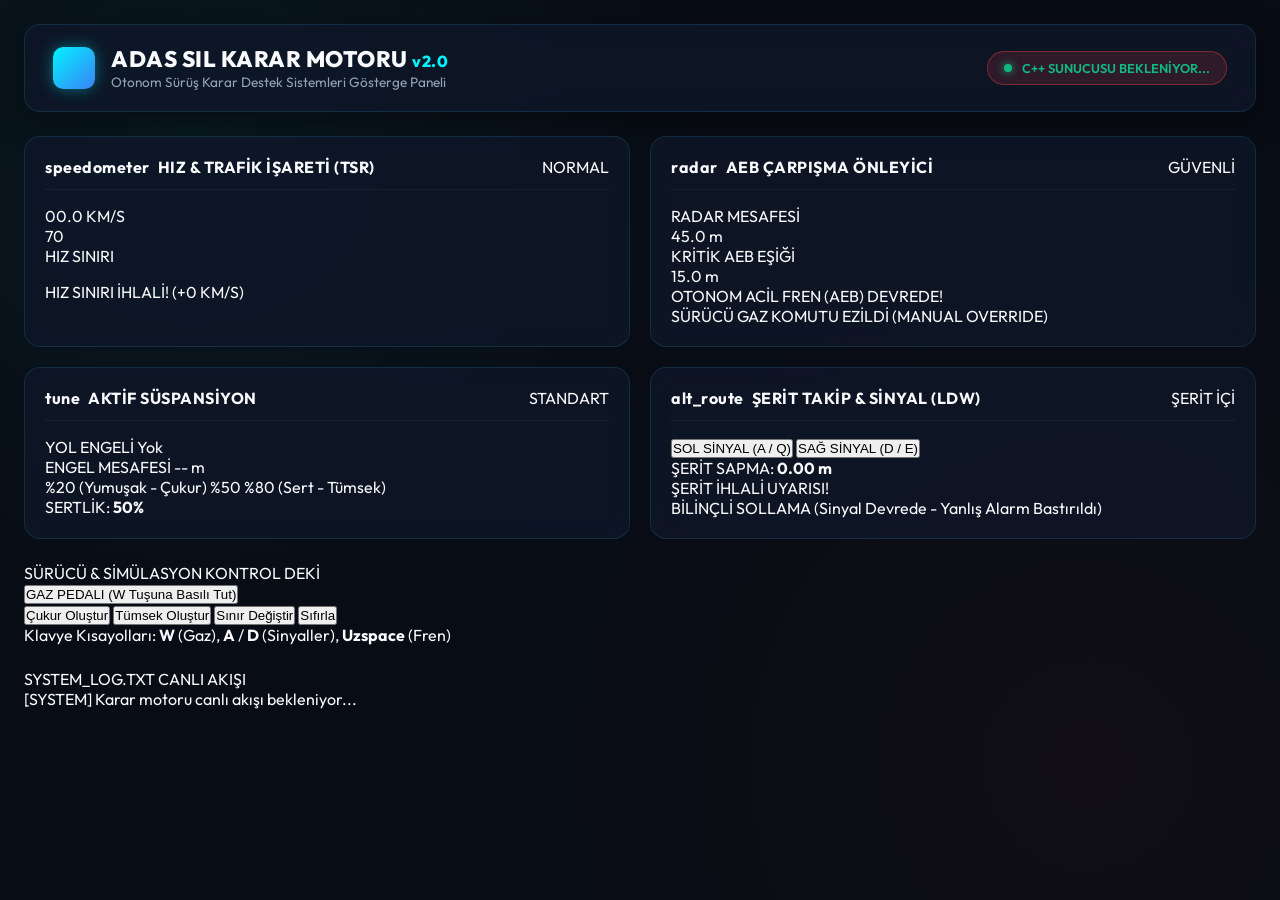
==== web/index.html @ 86334ebc "Initial commit: ADAS SIL Karar Motoru mimarisi, moduler dosya yapisi ve gorev matrisi" ====
<!DOCTYPE html>
<html lang="tr">
<head>
    <meta charset="UTF-8">
    <meta name="viewport" content="width=device-width, initial-scale=1.0">
    <title>Otonom Araç SIL Karar Motoru - Dashboard</title>
    <!-- Google Fonts -->
    <link rel="preconnect" href="https://fonts.googleapis.com">
    <link rel="preconnect" href="https://fonts.gstatic.com" crossorigin>
    <link href="https://fonts.googleapis.com/css2?family=Fira+Code:wght@400;600&family=Outfit:wght@300;400;600;700;900&display=swap" rel="stylesheet">
    <link rel="stylesheet" href="style.css">
</head>
<body>
    <div class="app-container">
        <!-- Top Navigation Header -->
        <header class="app-header">
            <div class="brand">
                <div class="logo-icon"></div>
                <div>
                    <h1>ADAS SIL KARAR MOTORU <span>v2.0</span></h1>
                    <p class="subtitle">Otonom Sürüş Karar Destek Sistemleri Gösterge Paneli</p>
                </div>
            </div>
            <div class="connection-status" id="connectionBadge">
                <span class="pulse-dot"></span>
                <span id="connectionText">BAĞLANTI BEKLENİYOR</span>
            </div>
        </header>

        <!-- Main Dashboard Grid -->
        <main class="dashboard-grid">
            
            <!-- CARD 1: Speed & Speed Limit (TSR) -->
            <section class="card tsr-card">
                <div class="card-header">
                    <h2><span class="icon"> speedometer</span> HIZ & TRAFİK İŞARETİ (TSR)</h2>
                    <span class="badge" id="speedBadge">NORMAL</span>
                </div>
                <div class="card-body speed-body">
                    <div class="gauge-container">
                        <div class="speed-digital">
                            <span id="speedVal">00.0</span>
                            <span class="unit">KM/S</span>
                        </div>
                        <div class="speed-bar-outer">
                            <div class="speed-bar-inner" id="speedBar" style="width: 0%;"></div>
                        </div>
                    </div>

                    <div class="tsr-sign-container">
                        <div class="tsr-sign" id="tsrSign">
                            <span id="tsrVal">70</span>
                        </div>
                        <span class="tsr-label">HIZ SINIRI</span>
                    </div>
                </div>
                <div class="warning-banner hidden" id="speedWarningBanner">
                    HIZ SINIRI İHLALİ! (+<span id="overshootVal">0</span> KM/S)
                </div>
            </section>

            <!-- CARD 2: AEB Radar & Driver Override -->
            <section class="card aeb-card">
                <div class="card-header">
                    <h2><span class="icon"> radar</span> AEB ÇARPIŞMA ÖNLEYİCİ</h2>
                    <span class="badge" id="aebStatusBadge">GÜVENLİ</span>
                </div>
                <div class="card-body">
                    <div class="metric-row">
                        <div class="metric-box">
                            <span class="label">RADAR MESAFESİ</span>
                            <div class="val-group">
                                <span class="val" id="radarVal">45.0</span>
                                <span class="unit">m</span>
                            </div>
                        </div>
                        <div class="metric-box">
                            <span class="label">KRİTİK AEB EŞİĞİ</span>
                            <div class="val-group">
                                <span class="val">15.0</span>
                                <span class="unit">m</span>
                            </div>
                        </div>
                    </div>

                    <div class="radar-visual">
                        <div class="radar-car player-car" id="playerCar"></div>
                        <div class="radar-track">
                            <div class="radar-line" id="radarLine" style="width: 50%;"></div>
                        </div>
                        <div class="radar-car lead-car" id="leadCar"></div>
                    </div>

                    <div class="aeb-alert-banner hidden" id="aebAlert">
                         OTONOM ACİL FREN (AEB) DEVREDE!
                    </div>
                    <div class="override-alert-banner hidden" id="overrideAlert">
                         SÜRÜCÜ GAZ KOMUTU EZİLDİ (MANUAL OVERRIDE)
                    </div>
                </div>
            </section>

            <!-- CARD 3: Active Suspension System -->
            <section class="card suspension-card">
                <div class="card-header">
                    <h2><span class="icon">tune</span> AKTİF SÜSPANSİYON</h2>
                    <span class="badge" id="suspBadge">STANDART</span>
                </div>
                <div class="card-body">
                    <div class="suspension-metrics">
                        <div class="susp-box">
                            <span class="label">YOL ENGELİ</span>
                            <span class="susp-val" id="obstacleTypeVal">Yok</span>
                        </div>
                        <div class="susp-box">
                            <span class="label">ENGEL MESAFESİ</span>
                            <span class="susp-val" id="obstacleDistVal">-- m</span>
                        </div>
                    </div>

                    <div class="stiffness-meter-container">
                        <div class="stiffness-label-row">
                            <span>%20 (Yumuşak - Çukur)</span>
                            <span>%50</span>
                            <span>%80 (Sert - Tümsek)</span>
                        </div>
                        <div class="stiffness-bar-outer">
                            <div class="stiffness-bar-inner" id="suspStiffnessBar" style="width: 50%;"></div>
                        </div>
                        <div class="stiffness-readout">
                            SERTLİK: <strong id="suspStiffnessPct">50%</strong>
                        </div>
                    </div>
                </div>
            </section>

            <!-- CARD 4: Lane Departure Warning & Signal (LDW) -->
            <section class="card ldw-card">
                <div class="card-header">
                    <h2><span class="icon">alt_route</span> ŞERİT TAKİP & SİNYAL (LDW)</h2>
                    <span class="badge" id="ldwBadge">ŞERİT İÇİ</span>
                </div>
                <div class="card-body">
                    <div class="signals-bar">
                        <button class="signal-btn" id="btnLeftSignal">
                             SOL SİNYAL (A / Q)
                        </button>
                        <button class="signal-btn" id="btnRightSignal">
                            SAĞ SİNYAL (D / E) 
                        </button>
                    </div>

                    <div class="lane-visualizer">
                        <div class="lane-line left-line"></div>
                        <div class="lane-car" id="laneCar" style="transform: translateX(0px);"></div>
                        <div class="lane-line right-line"></div>
                    </div>

                    <div class="lane-readout">
                        <span>ŞERİT SAPMA: <strong id="laneOffsetVal">0.00 m</strong></span>
                    </div>

                    <div class="ldw-banner warning hidden" id="ldwWarningBanner">
                         ŞERİT İHLALİ UYARISI!
                    </div>
                    <div class="ldw-banner suppressed hidden" id="ldwSuppressedBanner">
                         BİLİNÇLİ SOLLAMA (Sinyal Devrede - Yanlış Alarm Bastırıldı)
                    </div>
                </div>
            </section>

        </main>

        <!-- Interactive Control Panel & Simulation Deck -->
        <section class="control-deck">
            <div class="deck-title">SÜRÜCÜ & SİMÜLASYON KONTROL DEKİ</div>
            <div class="control-buttons">
                <button class="ctrl-btn gas-btn" id="btnGas">
                    <span class="btn-icon"></span>
                    <span class="btn-text">GAZ PEDALI (W Tuşuna Basılı Tut)</span>
                </button>

                <div class="btn-group">
                    <button class="ctrl-btn action-btn" id="btnSpawnPothole"> Çukur Oluştur</button>
                    <button class="ctrl-btn action-btn" id="btnSpawnBump"> Tümsek Oluştur</button>
                    <button class="ctrl-btn action-btn" id="btnToggleSpeedLimit"> Sınır Değiştir</button>
                    <button class="ctrl-btn reset-btn" id="btnReset"> Sıfırla</button>
                </div>
            </div>
            <div class="keyboard-hints">
                <span> Klavye Kısayolları: <strong>W</strong> (Gaz), <strong>A</strong> / <strong>D</strong> (Sinyaller), <strong>Uzspace</strong> (Fren)</span>
            </div>
        </section>

        <!-- Terminal Log Viewer -->
        <section class="terminal-card">
            <div class="terminal-header">
                <span>SYSTEM_LOG.TXT CANLI AKIŞI</span>
                <span class="terminal-dot"></span>
            </div>
            <div class="terminal-body" id="logTerminal">
                <div class="log-line system">[SYSTEM] Karar motoru canlı akışı bekleniyor...</div>
            </div>
        </section>

    </div>

    <script src="app.js"></script>
</body>
</html>
---- web/style.css ----
:root {
    --bg-dark: #080c14;
    --card-bg: rgba(15, 23, 42, 0.75);
    --card-border: rgba(56, 189, 248, 0.15);
    --text-main: #f8fafc;
    --text-muted: #94a3b8;
    
    --accent-cyan: #00f3ff;
    --accent-blue: #3b82f6;
    --accent-green: #10b981;
    --accent-warning: #f59e0b;
    --accent-danger: #ef4444;

    --font-main: 'Outfit', -apple-system, sans-serif;
    --font-mono: 'Fira Code', monospace;
}

* {
    box-sizing: border-box;
    margin: 0;
    padding: 0;
}

body {
    background-color: var(--bg-dark);
    background-image: 
        radial-gradient(circle at 15% 15%, rgba(0, 243, 255, 0.05) 0%, transparent 40%),
        radial-gradient(circle at 85% 85%, rgba(239, 68, 68, 0.04) 0%, transparent 40%);
    color: var(--text-main);
    font-family: var(--font-main);
    min-height: 100vh;
    padding: 1.5rem;
    display: flex;
    justify-content: center;
}

.app-container {
    width: 100%;
    max-width: 1300px;
    display: flex;
    flex-direction: column;
    gap: 1.5rem;
}

/* Header */
.app-header {
    display: flex;
    justify-content: space-between;
    align-items: center;
    background: var(--card-bg);
    border: 1px solid var(--card-border);
    border-radius: 16px;
    padding: 1.25rem 1.75rem;
    backdrop-filter: blur(12px);
    box-shadow: 0 8px 32px rgba(0, 0, 0, 0.4);
}

.brand {
    display: flex;
    align-items: center;
    gap: 1rem;
}

.logo-icon {
    width: 42px;
    height: 42px;
    border-radius: 10px;
    background: linear-gradient(135deg, var(--accent-cyan), var(--accent-blue));
    box-shadow: 0 0 15px rgba(0, 243, 255, 0.4);
}

.brand h1 {
    font-size: 1.4rem;
    font-weight: 800;
    letter-spacing: 0.5px;
}

.brand h1 span {
    color: var(--accent-cyan);
    font-size: 1rem;
}

.subtitle {
    font-size: 0.85rem;
    color: var(--text-muted);
}

.connection-status {
    display: flex;
    align-items: center;
    gap: 0.6rem;
    background: rgba(16, 185, 129, 0.1);
    border: 1px solid rgba(16, 185, 129, 0.3);
    padding: 0.5rem 1rem;
    border-radius: 30px;
    font-size: 0.8rem;
    font-weight: 600;
    color: var(--accent-green);
}

.pulse-dot {
    width: 8px;
    height: 8px;
    background-color: var(--accent-green);
    border-radius: 50%;
    box-shadow: 0 0 8px var(--accent-green);
    animation: pulse 1.5s infinite;
}

@keyframes pulse {
    0% { transform: scale(0.95); opacity: 0.7; }
    50% { transform: scale(1.3); opacity: 1; }
    100% { transform: scale(0.95); opacity: 0.7; }
}

/* Main Grid */
.dashboard-grid {
    display: grid;
    grid-template-columns: repeat(2, 1fr);
    gap: 1.25rem;
}

@media (max-width: 900px) {
    .dashboard-grid {
        grid-template-columns: 1fr;
    }
}

/* Cards */
.card {
    background: var(--card-bg);
    border: 1px solid var(--card-border);
    border-radius: 16px;
    padding: 1.25rem;
    display: flex;
    flex-direction: column;
    gap: 1rem;
    backdrop-filter: blur(10px);
    transition: transform 0.2s ease, border-color 0.2s ease;
}

.card:hover {
    border-color: rgba(0, 243, 255, 0.3);
}

.card-header {
    display: flex;
    justify-content: space-between;
    align-items: center;
    border-bottom: 1px solid rgba(255, 255, 255, 0.05);
    padding-bottom: 0.75rem;
}

.card-header h2 {
    font-size: 1rem;
    font-weight: 700;
    letter-spacing: 0.5px;
    display: flex;
    align-items: center;
    gap: 0.5rem;

.badge {
    padding: 0.25rem 0.65rem;
    border-radius: 6px;
    font-size: 0.75rem;
    font-weight: 700;
    background: rgba(255, 255, 255, 0.1);
    color: var(--text-main);
}

/* TSR Card */
.speed-body {
    display: flex;
    align-items: center;
    justify-content: space-between;
    gap: 1rem;
}

.gauge-container {
    flex: 1;
    display: flex;
    flex-direction: column;
    gap: 0.5rem;
}

.speed-digital {
    font-size: 3rem;
    font-weight: 900;
    color: var(--accent-cyan);
    font-family: var(--font-mono);
    line-height: 1;
}

.speed-digital .unit {
    font-size: 1rem;
    color: var(--text-muted);
}

.speed-bar-outer {
    height: 10px;
    background: rgba(255, 255, 255, 0.1);
    border-radius: 5px;
    overflow: hidden;
}

.speed-bar-inner {
    height: 100%;
    background: linear-gradient(90deg, var(--accent-cyan), var(--accent-warning));
    transition: width 0.1s linear;
}

.tsr-sign-container {
    display: flex;
    flex-direction: column;
    align-items: center;
    gap: 0.3rem;
}

.tsr-sign {
    width: 65px;
    height: 65px;
    border-radius: 50%;
    border: 6px solid var(--accent-danger);
    background: #ffffff;
    color: #000000;
    display: flex;
    align-items: center;
    justify-content: center;
    font-size: 1.6rem;
    font-weight: 900;
    box-shadow: 0 0 15px rgba(239, 68, 68, 0.4);
}

.tsr-label {
    font-size: 0.7rem;
    font-weight: 700;
    color: var(--text-muted);
}

.warning-banner {
    background: rgba(239, 68, 68, 0.2);
    border: 1px solid var(--accent-danger);
    color: var(--accent-danger);
    padding: 0.6rem;
    border-radius: 8px;
    text-align: center;
    font-weight: 700;
    font-size: 0.85rem;
    animation: flash 1s infinite alternate;
}

/* AEB Card */
.metric-row {
    display: flex;
    gap: 1rem;
}

.metric-box {
    flex: 1;
    background: rgba(0, 0, 0, 0.3);
    padding: 0.75rem;
    border-radius: 10px;
}

.metric-box .label {
    font-size: 0.7rem;
    color: var(--text-muted);
    font-weight: 600;
}

.val-group {
    display: flex;
    align-items: baseline;
    gap: 0.25rem;
    margin-top: 0.2rem;
}

.val-group .val {
    font-size: 1.5rem;
    font-weight: 800;
    font-family: var(--font-mono);
}

.radar-visual {
    height: 40px;
    background: rgba(0, 0, 0, 0.4);
    border-radius: 8px;
    display: flex;
    align-items: center;
    padding: 0 1rem;
    position: relative;
}

.radar-car {
    width: 24px;
    height: 14px;
    border-radius: 3px;
    position: absolute;
}

.player-car {
    left: 1rem;
    background: var(--accent-cyan);
    box-shadow: 0 0 10px var(--accent-cyan);
}

.lead-car {
    right: 1rem;
    background: var(--accent-danger);
    box-shadow: 0 0 10px var(--accent-danger);
}

.radar-track {
    flex: 1;
    margin: 0 2.5rem;
    height: 4px;
    background: rgba(255, 255, 255, 0.1);
    border-radius: 2px;
}

.radar-line {
    height: 100%;
    background: var(--accent-cyan);
    transition: width 0.1s linear;
}

.aeb-alert-banner {
    background: rgba(239, 68, 68, 0.25);
    border: 1px solid var(--accent-danger);
    color: #ff4d4d;
    padding: 0.65rem;
    border-radius: 8px;
    text-align: center;
    font-weight: 800;
    font-size: 0.9rem;
    animation: flash 0.8s infinite alternate;
}

.override-alert-banner {
    background: rgba(245, 158, 11, 0.25);
    border: 1px solid var(--accent-warning);
    color: #ffbe3b;
    padding: 0.65rem;
    border-radius: 8px;
    text-align: center;
    font-weight: 800;
    font-size: 0.85rem;
    margin-top: 0.5rem;
}

/* Suspension Card */
.suspension-metrics {
    display: flex;
    gap: 1rem;
}

.susp-box {
    flex: 1;
    background: rgba(0, 0, 0, 0.3);
    padding: 0.75rem;
    border-radius: 10px;
    display: flex;
    flex-direction: column;
}

.susp-box .label {
    font-size: 0.7rem;
    color: var(--text-muted);
    font-weight: 600;
}

.susp-val {
    font-size: 1.1rem;
    font-weight: 700;
    color: var(--accent-cyan);
    margin-top: 0.2rem;
}

.stiffness-meter-container {
    display: flex;
    flex-direction: column;
    gap: 0.4rem;
    margin-top: 0.5rem;
}

.stiffness-label-row {
    display: flex;
    justify-content: space-between;
    font-size: 0.7rem;
    color: var(--text-muted);
}

.stiffness-bar-outer {
    height: 12px;
    background: rgba(0, 0, 0, 0.4);
    border-radius: 6px;
    overflow: hidden;
    padding: 2px;
}

.stiffness-bar-inner {
    height: 100%;
    background: linear-gradient(90deg, var(--accent-blue), var(--accent-cyan), var(--accent-warning));
    border-radius: 4px;
    transition: width 0.3s ease;
}

.stiffness-readout {
    font-size: 0.8rem;
    color: var(--text-muted);
    text-align: right;
}

/* LDW Card */
.signals-bar {
    display: flex;
    gap: 0.75rem;
}

.signal-btn {
    flex: 1;
    padding: 0.6rem;
    border-radius: 8px;
    border: 1px solid rgba(255, 255, 255, 0.1);
    background: rgba(0, 0, 0, 0.3);
    color: var(--text-muted);
    font-weight: 700;
    font-size: 0.8rem;
    cursor: pointer;
    transition: all 0.2s ease;
}

.signal-btn.active {
    background: rgba(0, 243, 255, 0.2);
    border-color: var(--accent-cyan);
    color: var(--accent-cyan);
    box-shadow: 0 0 12px rgba(0, 243, 255, 0.3);
    animation: blink 0.8s infinite alternate;
}

@keyframes blink {
    from { opacity: 0.5; }
    to { opacity: 1; }
}

.lane-visualizer {
    height: 50px;
    background: rgba(0, 0, 0, 0.4);
    border-radius: 8px;
    position: relative;
    display: flex;
    align-items: center;
    justify-content: center;
    overflow: hidden;
}

.lane-line {
    position: absolute;
    width: 3px;
    height: 100%;
    background: repeating-linear-gradient(to bottom, #ffffff 0, #ffffff 10px, transparent 10px, transparent 20px);
    opacity: 0.4;
}

.left-line { left: 20%; }
.right-line { right: 20%; }

.lane-car {
    width: 22px;
    height: 34px;
    background: var(--accent-cyan);
    border-radius: 4px;
    box-shadow: 0 0 10px var(--accent-cyan);
    transition: transform 0.1s linear;
}

.ldw-banner {
    padding: 0.6rem;
    border-radius: 8px;
    text-align: center;
    font-weight: 700;
    font-size: 0.85rem;
}

.ldw-banner.warning {
    background: rgba(239, 68, 68, 0.2);
    border: 1px solid var(--accent-danger);
    color: var(--accent-danger);
    animation: flash 0.8s infinite alternate;
}

.ldw-banner.suppressed {
    background: rgba(16, 185, 129, 0.2);
    border: 1px solid var(--accent-green);
    color: var(--accent-green);
}

/* Control Deck */
.control-deck {
    background: var(--card-bg);
    border: 1px solid var(--card-border);
    border-radius: 16px;
    padding: 1.25rem;
    display: flex;
    flex-direction: column;
    gap: 1rem;
}

.deck-title {
    font-size: 0.85rem;
    font-weight: 800;
    color: var(--text-muted);
    letter-spacing: 1px;
}

.control-buttons {
    display: flex;
    gap: 1rem;
    flex-wrap: wrap;
}

.ctrl-btn {
    padding: 0.8rem 1.25rem;
    border-radius: 10px;
    border: 1px solid rgba(255, 255, 255, 0.1);
    font-weight: 700;
    font-size: 0.9rem;
    cursor: pointer;
    transition: all 0.2s ease;
}

.gas-btn {
    flex: 2;
    min-width: 220px;
    background: linear-gradient(135deg, #059669, #10b981);
    color: #ffffff;
    border: none;
    box-shadow: 0 4px 15px rgba(16, 185, 129, 0.3);
}

.gas-btn:active, .gas-btn.pressed {
    transform: scale(0.98);
    background: linear-gradient(135deg, #047857, #059669);
    box-shadow: 0 0 20px rgba(16, 185, 129, 0.6);
}

.btn-group {
    flex: 3;
    display: flex;
    gap: 0.5rem;
    flex-wrap: wrap;
}

.action-btn {
    flex: 1;
    background: rgba(30, 41, 59, 0.8);
    color: var(--text-main);
}

.action-btn:hover {
    background: rgba(51, 65, 85, 1);
    border-color: var(--accent-cyan);
}

.reset-btn {
    background: rgba(239, 68, 68, 0.15);
    border-color: rgba(239, 68, 68, 0.4);
    color: var(--accent-danger);
}

.reset-btn:hover {
    background: rgba(239, 68, 68, 0.3);
}

.keyboard-hints {
    font-size: 0.8rem;
    color: var(--text-muted);
}

/* Terminal Log */
.terminal-card {
    background: #030712;
    border: 1px solid rgba(255, 255, 255, 0.1);
    border-radius: 12px;
    overflow: hidden;
    font-family: var(--font-mono);
}

.terminal-header {
    background: rgba(255, 255, 255, 0.05);
    padding: 0.5rem 1rem;
    font-size: 0.75rem;
    color: var(--text-muted);
    display: flex;
    justify-content: space-between;
    align-items: center;
}

.terminal-dot {
    width: 8px;
    height: 8px;
    background: var(--accent-cyan);
    border-radius: 50%;
}

.terminal-body {
    height: 130px;
    overflow-y: auto;
    padding: 0.75rem 1rem;
    font-size: 0.78rem;
    display: flex;
    flex-direction: column;
    gap: 0.25rem;
}

.log-line {
    color: #cbd5e1;
}

.log-line.critical { color: #f87171; font-weight: 700; }
.log-line.warning { color: #fbbf24; }
.log-line.info { color: #38bdf8; }

.hidden { display: none !important; }

@keyframes flash {
    from { opacity: 0.4; }
    to { opacity: 1; }
}
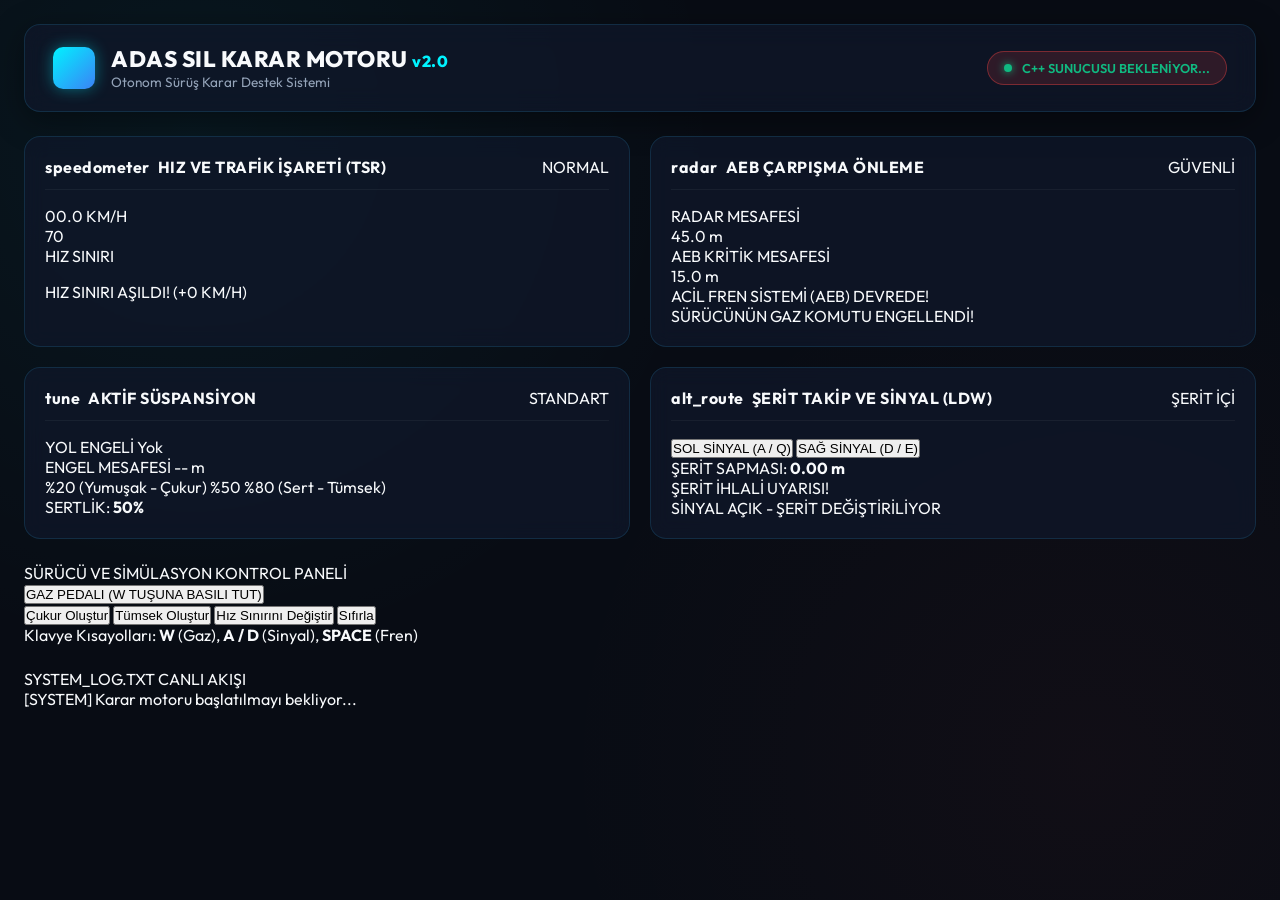
==== commit f7bb261c: "Update index.html" ====
--- a/web/index.html
+++ b/web/index.html
@@ -1,47 +1,55 @@
+
 <!DOCTYPE html>
 <html lang="tr">
 <head>
     <meta charset="UTF-8">
     <meta name="viewport" content="width=device-width, initial-scale=1.0">
-    <title>Otonom Araç SIL Karar Motoru - Dashboard</title>
-    <!-- Google Fonts -->
+
+    <title>ADAS SIL Karar Motoru</title>
+
     <link rel="preconnect" href="https://fonts.googleapis.com">
     <link rel="preconnect" href="https://fonts.gstatic.com" crossorigin>
     <link href="https://fonts.googleapis.com/css2?family=Fira+Code:wght@400;600&family=Outfit:wght@300;400;600;700;900&display=swap" rel="stylesheet">
+
     <link rel="stylesheet" href="style.css">
 </head>
 <body>
+
     <div class="app-container">
-        <!-- Top Navigation Header -->
+
+        <!-- Üst kısım -->
         <header class="app-header">
             <div class="brand">
                 <div class="logo-icon"></div>
                 <div>
                     <h1>ADAS SIL KARAR MOTORU <span>v2.0</span></h1>
-                    <p class="subtitle">Otonom Sürüş Karar Destek Sistemleri Gösterge Paneli</p>
-                </div>
-            </div>
+                    <p class="subtitle">Otonom Sürüş Karar Destek Sistemi</p>
+                </div>
+            </div>
+
             <div class="connection-status" id="connectionBadge">
                 <span class="pulse-dot"></span>
                 <span id="connectionText">BAĞLANTI BEKLENİYOR</span>
             </div>
         </header>
 
-        <!-- Main Dashboard Grid -->
+        <!-- Gösterge panelleri -->
         <main class="dashboard-grid">
-            
-            <!-- CARD 1: Speed & Speed Limit (TSR) -->
+
+            <!-- Hız ve trafik işareti -->
             <section class="card tsr-card">
                 <div class="card-header">
-                    <h2><span class="icon"> speedometer</span> HIZ & TRAFİK İŞARETİ (TSR)</h2>
+                    <h2><span class="icon">speedometer</span> HIZ VE TRAFİK İŞARETİ (TSR)</h2>
                     <span class="badge" id="speedBadge">NORMAL</span>
                 </div>
+
                 <div class="card-body speed-body">
                     <div class="gauge-container">
                         <div class="speed-digital">
                             <span id="speedVal">00.0</span>
-                            <span class="unit">KM/S</span>
-                        </div>
+                            <span class="unit">KM/H</span>
+                        </div>
+
                         <div class="speed-bar-outer">
                             <div class="speed-bar-inner" id="speedBar" style="width: 0%;"></div>
                         </div>
@@ -54,17 +62,19 @@
                         <span class="tsr-label">HIZ SINIRI</span>
                     </div>
                 </div>
+
                 <div class="warning-banner hidden" id="speedWarningBanner">
-                    HIZ SINIRI İHLALİ! (+<span id="overshootVal">0</span> KM/S)
-                </div>
-            </section>
-
-            <!-- CARD 2: AEB Radar & Driver Override -->
+                    HIZ SINIRI AŞILDI! (+<span id="overshootVal">0</span> KM/H)
+                </div>
+            </section>
+
+            <!-- Çarpışma önleme sistemi -->
             <section class="card aeb-card">
                 <div class="card-header">
-                    <h2><span class="icon"> radar</span> AEB ÇARPIŞMA ÖNLEYİCİ</h2>
+                    <h2><span class="icon">radar</span> AEB ÇARPIŞMA ÖNLEME</h2>
                     <span class="badge" id="aebStatusBadge">GÜVENLİ</span>
                 </div>
+
                 <div class="card-body">
                     <div class="metric-row">
                         <div class="metric-box">
@@ -74,8 +84,9 @@
                                 <span class="unit">m</span>
                             </div>
                         </div>
+
                         <div class="metric-box">
-                            <span class="label">KRİTİK AEB EŞİĞİ</span>
+                            <span class="label">AEB KRİTİK MESAFESİ</span>
                             <div class="val-group">
                                 <span class="val">15.0</span>
                                 <span class="unit">m</span>
@@ -92,26 +103,29 @@
                     </div>
 
                     <div class="aeb-alert-banner hidden" id="aebAlert">
-                         OTONOM ACİL FREN (AEB) DEVREDE!
-                    </div>
+                        ACİL FREN SİSTEMİ (AEB) DEVREDE!
+                    </div>
+
                     <div class="override-alert-banner hidden" id="overrideAlert">
-                         SÜRÜCÜ GAZ KOMUTU EZİLDİ (MANUAL OVERRIDE)
-                    </div>
-                </div>
-            </section>
-
-            <!-- CARD 3: Active Suspension System -->
+                        SÜRÜCÜNÜN GAZ KOMUTU ENGELLENDİ!
+                    </div>
+                </div>
+            </section>
+
+            <!-- Süspansiyon sistemi -->
             <section class="card suspension-card">
                 <div class="card-header">
                     <h2><span class="icon">tune</span> AKTİF SÜSPANSİYON</h2>
                     <span class="badge" id="suspBadge">STANDART</span>
                 </div>
+
                 <div class="card-body">
                     <div class="suspension-metrics">
                         <div class="susp-box">
                             <span class="label">YOL ENGELİ</span>
                             <span class="susp-val" id="obstacleTypeVal">Yok</span>
                         </div>
+
                         <div class="susp-box">
                             <span class="label">ENGEL MESAFESİ</span>
                             <span class="susp-val" id="obstacleDistVal">-- m</span>
@@ -124,9 +138,11 @@
                             <span>%50</span>
                             <span>%80 (Sert - Tümsek)</span>
                         </div>
+
                         <div class="stiffness-bar-outer">
                             <div class="stiffness-bar-inner" id="suspStiffnessBar" style="width: 50%;"></div>
                         </div>
+
                         <div class="stiffness-readout">
                             SERTLİK: <strong id="suspStiffnessPct">50%</strong>
                         </div>
@@ -134,19 +150,21 @@
                 </div>
             </section>
 
-            <!-- CARD 4: Lane Departure Warning & Signal (LDW) -->
+            <!-- Şerit takip sistemi -->
             <section class="card ldw-card">
                 <div class="card-header">
-                    <h2><span class="icon">alt_route</span> ŞERİT TAKİP & SİNYAL (LDW)</h2>
+                    <h2><span class="icon">alt_route</span> ŞERİT TAKİP VE SİNYAL (LDW)</h2>
                     <span class="badge" id="ldwBadge">ŞERİT İÇİ</span>
                 </div>
+
                 <div class="card-body">
                     <div class="signals-bar">
                         <button class="signal-btn" id="btnLeftSignal">
-                             SOL SİNYAL (A / Q)
+                            SOL SİNYAL (A / Q)
                         </button>
+
                         <button class="signal-btn" id="btnRightSignal">
-                            SAĞ SİNYAL (D / E) 
+                            SAĞ SİNYAL (D / E)
                         </button>
                     </div>
 
@@ -157,54 +175,75 @@
                     </div>
 
                     <div class="lane-readout">
-                        <span>ŞERİT SAPMA: <strong id="laneOffsetVal">0.00 m</strong></span>
+                        ŞERİT SAPMASI: <strong id="laneOffsetVal">0.00 m</strong>
                     </div>
 
                     <div class="ldw-banner warning hidden" id="ldwWarningBanner">
-                         ŞERİT İHLALİ UYARISI!
-                    </div>
+                        ŞERİT İHLALİ UYARISI!
+                    </div>
+
                     <div class="ldw-banner suppressed hidden" id="ldwSuppressedBanner">
-                         BİLİNÇLİ SOLLAMA (Sinyal Devrede - Yanlış Alarm Bastırıldı)
+                        SİNYAL AÇIK - ŞERİT DEĞİŞTİRİLİYOR
                     </div>
                 </div>
             </section>
 
         </main>
 
-        <!-- Interactive Control Panel & Simulation Deck -->
+        <!-- Kontrol paneli -->
         <section class="control-deck">
-            <div class="deck-title">SÜRÜCÜ & SİMÜLASYON KONTROL DEKİ</div>
+            <div class="deck-title">SÜRÜCÜ VE SİMÜLASYON KONTROL PANELİ</div>
+
             <div class="control-buttons">
                 <button class="ctrl-btn gas-btn" id="btnGas">
                     <span class="btn-icon"></span>
-                    <span class="btn-text">GAZ PEDALI (W Tuşuna Basılı Tut)</span>
+                    <span class="btn-text">GAZ PEDALI (W TUŞUNA BASILI TUT)</span>
                 </button>
 
                 <div class="btn-group">
-                    <button class="ctrl-btn action-btn" id="btnSpawnPothole"> Çukur Oluştur</button>
-                    <button class="ctrl-btn action-btn" id="btnSpawnBump"> Tümsek Oluştur</button>
-                    <button class="ctrl-btn action-btn" id="btnToggleSpeedLimit"> Sınır Değiştir</button>
-                    <button class="ctrl-btn reset-btn" id="btnReset"> Sıfırla</button>
-                </div>
-            </div>
+                    <button class="ctrl-btn action-btn" id="btnSpawnPothole">
+                        Çukur Oluştur
+                    </button>
+
+                    <button class="ctrl-btn action-btn" id="btnSpawnBump">
+                        Tümsek Oluştur
+                    </button>
+
+                    <button class="ctrl-btn action-btn" id="btnToggleSpeedLimit">
+                        Hız Sınırını Değiştir
+                    </button>
+
+                    <button class="ctrl-btn reset-btn" id="btnReset">
+                        Sıfırla
+                    </button>
+                </div>
+            </div>
+
             <div class="keyboard-hints">
-                <span> Klavye Kısayolları: <strong>W</strong> (Gaz), <strong>A</strong> / <strong>D</strong> (Sinyaller), <strong>Uzspace</strong> (Fren)</span>
+                Klavye Kısayolları:
+                <strong>W</strong> (Gaz),
+                <strong>A / D</strong> (Sinyal),
+                <strong>SPACE</strong> (Fren)
             </div>
         </section>
 
-        <!-- Terminal Log Viewer -->
+        <!-- Sistem kayıtları -->
         <section class="terminal-card">
             <div class="terminal-header">
                 <span>SYSTEM_LOG.TXT CANLI AKIŞI</span>
                 <span class="terminal-dot"></span>
             </div>
+
             <div class="terminal-body" id="logTerminal">
-                <div class="log-line system">[SYSTEM] Karar motoru canlı akışı bekleniyor...</div>
+                <div class="log-line system">
+                    [SYSTEM] Karar motoru başlatılmayı bekliyor...
+                </div>
             </div>
         </section>
 
     </div>
 
     <script src="app.js"></script>
+
 </body>
 </html>
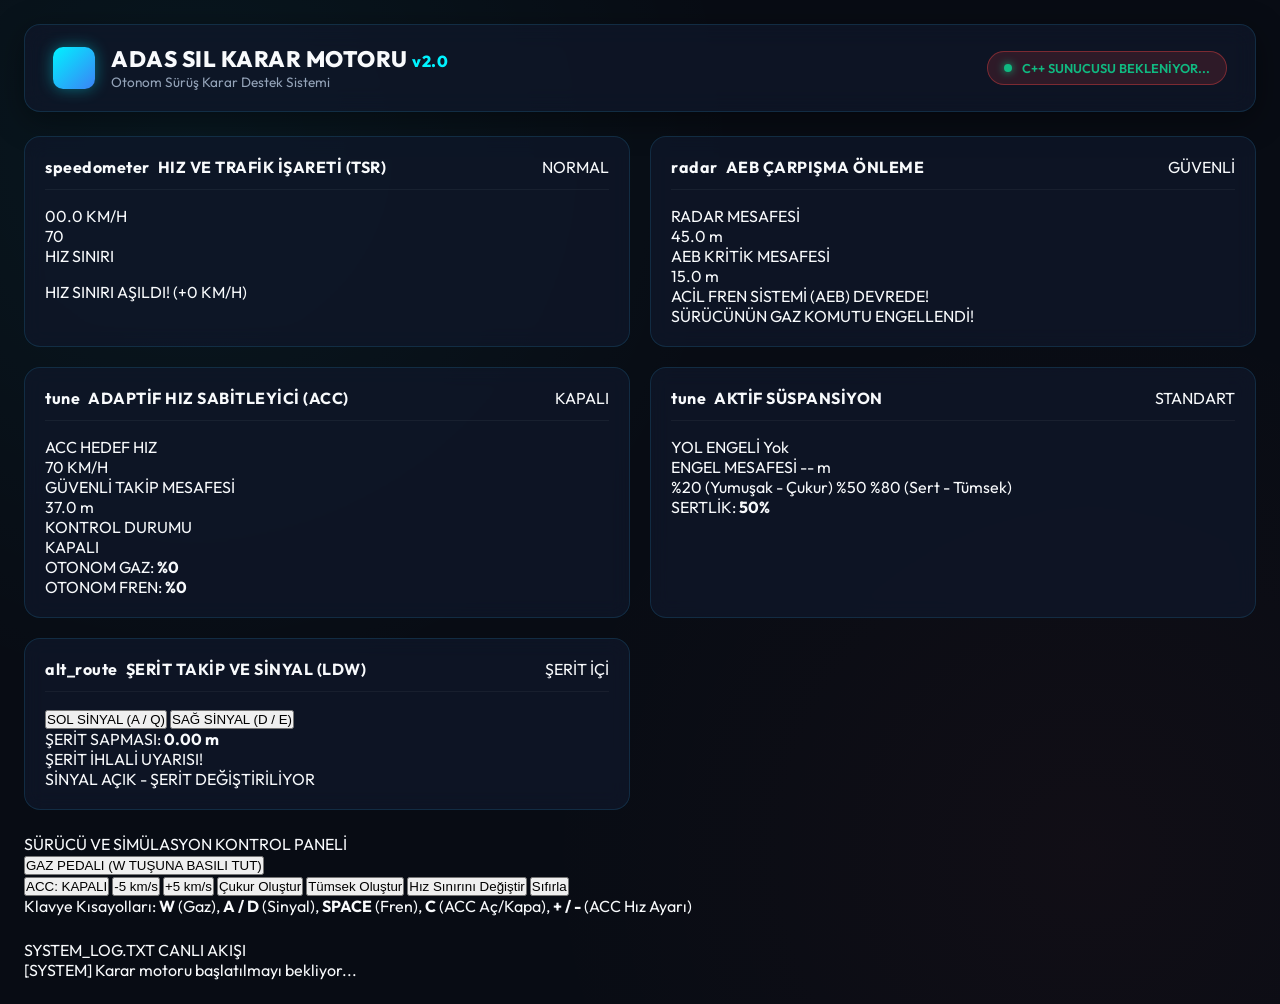
==== commit 0379559f: "feat(adas): HAL/SAL soyutlama mimarisi, ACC entegrasyonu, API esitlemesi ve temizlik" ====
--- a/web/index.html
+++ b/web/index.html
@@ -112,6 +112,50 @@
                 </div>
             </section>
 
+            <!-- Adaptif Hız Sabitleyici (ACC) -->
+            <section class="card acc-card">
+                <div class="card-header">
+                    <h2><span class="icon">tune</span> ADAPTİF HIZ SABİTLEYİCİ (ACC)</h2>
+                    <span class="badge" id="accStatusBadge">KAPALI</span>
+                </div>
+
+                <div class="card-body">
+                    <div class="metric-row">
+                        <div class="metric-box">
+                            <span class="label">ACC HEDEF HIZ</span>
+                            <div class="val-group">
+                                <span class="val" id="accSetSpeedVal">70</span>
+                                <span class="unit">KM/H</span>
+                            </div>
+                        </div>
+
+                        <div class="metric-box">
+                            <span class="label">GÜVENLİ TAKİP MESAFESİ</span>
+                            <div class="val-group">
+                                <span class="val" id="accSafeDistVal">37.0</span>
+                                <span class="unit">m</span>
+                            </div>
+                        </div>
+                    </div>
+
+                    <div class="acc-mode-box">
+                        <span class="label">KONTROL DURUMU</span>
+                        <div class="acc-mode-text" id="accModeVal">KAPALI</div>
+                    </div>
+
+                    <div class="acc-demand-row">
+                        <div class="acc-demand-item">
+                            <span class="demand-label">OTONOM GAZ: <strong id="accThrottleVal">%0</strong></span>
+                            <div class="demand-bar-outer"><div class="demand-bar-inner gas" id="accThrottleBar" style="width: 0%;"></div></div>
+                        </div>
+                        <div class="acc-demand-item">
+                            <span class="demand-label">OTONOM FREN: <strong id="accBrakeVal">%0</strong></span>
+                            <div class="demand-bar-outer"><div class="demand-bar-inner brake" id="accBrakeBar" style="width: 0%;"></div></div>
+                        </div>
+                    </div>
+                </div>
+            </section>
+
             <!-- Süspansiyon sistemi -->
             <section class="card suspension-card">
                 <div class="card-header">
@@ -201,6 +245,11 @@
                 </button>
 
                 <div class="btn-group">
+                    <button class="ctrl-btn acc-toggle-btn" id="btnToggleAcc">
+                        ACC: KAPALI
+                    </button>
+                    <button class="ctrl-btn action-btn small-btn" id="btnAccDown">-5 km/s</button>
+                    <button class="ctrl-btn action-btn small-btn" id="btnAccUp">+5 km/s</button>
                     <button class="ctrl-btn action-btn" id="btnSpawnPothole">
                         Çukur Oluştur
                     </button>
@@ -223,7 +272,9 @@
                 Klavye Kısayolları:
                 <strong>W</strong> (Gaz),
                 <strong>A / D</strong> (Sinyal),
-                <strong>SPACE</strong> (Fren)
+                <strong>SPACE</strong> (Fren),
+                <strong>C</strong> (ACC Aç/Kapa),
+                <strong>+ / -</strong> (ACC Hız Ayarı)
             </div>
         </section>
 
--- a/web/style.css
+++ b/web/style.css
@@ -627,3 +627,87 @@
     from { opacity: 0.4; }
     to { opacity: 1; }
 }
+
+/* ACC Styles */
+.acc-card {
+    border-color: rgba(59, 130, 246, 0.25);
+}
+
+.acc-mode-box {
+    background: rgba(255, 255, 255, 0.03);
+    border: 1px solid rgba(255, 255, 255, 0.08);
+    border-radius: 8px;
+    padding: 0.6rem 0.8rem;
+    display: flex;
+    justify-content: space-between;
+    align-items: center;
+}
+
+.acc-mode-text {
+    font-size: 0.95rem;
+    font-weight: 700;
+    color: var(--accent-cyan);
+    font-family: var(--font-mono);
+}
+
+.acc-demand-row {
+    display: flex;
+    flex-direction: column;
+    gap: 0.6rem;
+    margin-top: 0.25rem;
+}
+
+.acc-demand-item {
+    display: flex;
+    flex-direction: column;
+    gap: 0.25rem;
+}
+
+.demand-label {
+    font-size: 0.72rem;
+    font-weight: 600;
+    color: var(--text-muted);
+}
+
+.demand-label strong {
+    color: var(--text-main);
+}
+
+.demand-bar-outer {
+    height: 8px;
+    background: rgba(255, 255, 255, 0.08);
+    border-radius: 4px;
+    overflow: hidden;
+}
+
+.demand-bar-inner {
+    height: 100%;
+    transition: width 0.15s ease;
+}
+
+.demand-bar-inner.gas {
+    background: linear-gradient(90deg, #10b981, #00f3ff);
+}
+
+.demand-bar-inner.brake {
+    background: linear-gradient(90deg, #f59e0b, #ef4444);
+}
+
+.acc-toggle-btn {
+    background: rgba(59, 130, 246, 0.15);
+    border-color: rgba(59, 130, 246, 0.4);
+    color: #60a5fa;
+    min-width: 140px;
+}
+
+.acc-toggle-btn.active {
+    background: linear-gradient(135deg, #1d4ed8, #2563eb);
+    color: #ffffff;
+    box-shadow: 0 0 16px rgba(37, 99, 235, 0.5);
+    border-color: var(--accent-cyan);
+}
+
+.small-btn {
+    flex: 0 0 auto;
+    min-width: 75px;
+}
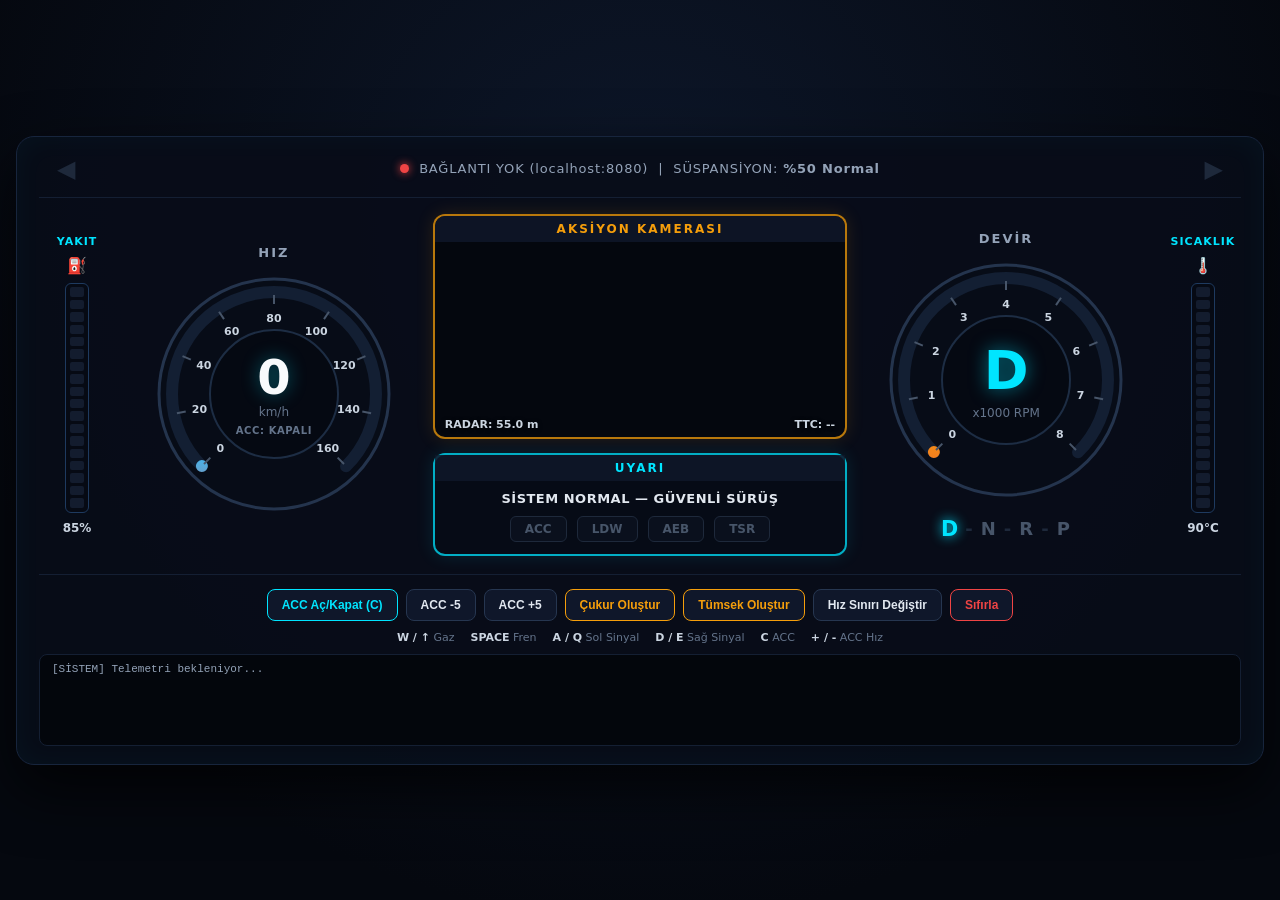
==== commit ece0a12a: "feat(web): yenile dijital kokpit arayuzu Co-authored-by: Copilot <223556219+Copilot@users.noreply.gi" ====
--- a/web/index.html
+++ b/web/index.html
@@ -1,300 +1,157 @@
-
 <!DOCTYPE html>
 <html lang="tr">
 <head>
-    <meta charset="UTF-8">
-    <meta name="viewport" content="width=device-width, initial-scale=1.0">
-
-    <title>ADAS SIL Karar Motoru</title>
-
-    <link rel="preconnect" href="https://fonts.googleapis.com">
-    <link rel="preconnect" href="https://fonts.gstatic.com" crossorigin>
-    <link href="https://fonts.googleapis.com/css2?family=Fira+Code:wght@400;600&family=Outfit:wght@300;400;600;700;900&display=swap" rel="stylesheet">
-
-    <link rel="stylesheet" href="style.css">
+  <meta charset="UTF-8" />
+  <meta name="viewport" content="width=device-width, initial-scale=1.0" />
+  <title>ADAS v2.0 — Dijital Kokpit</title>
+  <link rel="stylesheet" href="style.css" />
 </head>
 <body>
+  <div class="cockpit-wrapper">
+    <!-- ÜST SİNYAL VE BAĞLANTI ÇUBUĞU -->
+    <header class="top-bar">
+      <div class="signal-arrow" id="sigLeft">◀</div>
+      <div class="top-status">
+        <span class="conn-dot" id="connDot"></span>
+        <span id="connText">BAĞLANIYOR...</span>
+        <span class="sep">|</span>
+        <span>SÜSPANSİYON: <strong id="suspText">%50 Normal</strong></span>
+      </div>
+      <div class="signal-arrow" id="sigRight">▶</div>
+    </header>
 
-    <div class="app-container">
+    <!-- ANA DİJİTAL KADRAN (ESKİZ YERLEŞİMİ) -->
+    <main class="cluster-grid">
+      <!-- EN SOL: YAKIT BARI -->
+      <section class="side-bar-panel">
+        <div class="bar-label">YAKIT</div>
+        <div class="bar-icon">⛽</div>
+        <div class="segmented-bar" id="fuelBar"></div>
+        <div class="bar-value" id="fuelVal">85%</div>
+      </section>
 
-        <!-- Üst kısım -->
-        <header class="app-header">
-            <div class="brand">
-                <div class="logo-icon"></div>
-                <div>
-                    <h1>ADAS SIL KARAR MOTORU <span>v2.0</span></h1>
-                    <p class="subtitle">Otonom Sürüş Karar Destek Sistemi</p>
-                </div>
-            </div>
+      <!-- SOL: HIZ KADRANI -->
+      <section class="gauge-panel">
+        <div class="gauge-title">HIZ</div>
+        <div class="gauge-container">
+          <svg viewBox="0 0 260 260" class="gauge-svg">
+            <defs>
+              <linearGradient id="speedGrad" x1="0%" y1="100%" x2="100%" y2="0%">
+                <stop offset="0%" stop-color="#00e5ff" />
+                <stop offset="70%" stop-color="#38bdf8" />
+                <stop offset="100%" stop-color="#ef4444" />
+              </linearGradient>
+            </defs>
+            <circle cx="130" cy="130" r="115" class="gauge-outer-ring" />
+            <circle cx="130" cy="130" r="102" class="gauge-track" stroke-dasharray="480 641" stroke-dashoffset="0" transform="rotate(135 130 130)" />
+            <circle cx="130" cy="130" r="102" id="speedArc" class="gauge-progress" stroke="url(#speedGrad)" stroke-dasharray="0 641" transform="rotate(135 130 130)" />
+            <g id="speedTicks"></g>
+            <!-- Dinamik Hız Limiti (TSR) İşaretçisi -->
+            <g id="tsrMarker">
+              <circle cx="130" cy="130" r="14" class="tsr-circle" />
+              <text x="130" y="134" text-anchor="middle" class="tsr-text" id="tsrVal">70</text>
+            </g>
+            <circle cx="130" cy="130" r="64" class="gauge-inner-ring" />
+          </svg>
+          <div class="gauge-center">
+            <div class="digital-speed" id="digitalSpeed">0</div>
+            <div class="unit-label">km/h</div>
+            <div class="acc-mini" id="accMini">ACC: KAPALI</div>
+          </div>
+        </div>
+      </section>
 
-            <div class="connection-status" id="connectionBadge">
-                <span class="pulse-dot"></span>
-                <span id="connectionText">BAĞLANTI BEKLENİYOR</span>
-            </div>
-        </header>
+      <!-- ORTA: AKSİYON KAMERASI + UYARI PANELİ -->
+      <section class="center-panel">
+        <div class="camera-box" id="cameraBox">
+          <div class="box-header amber">AKSİYON KAMERASI</div>
+          <canvas id="actionCam" width="460" height="220"></canvas>
+          <div class="cam-overlay-info">
+            <span id="radarBadge">RADAR: 55.0 m</span>
+            <span id="ttcBadge">TTC: --</span>
+          </div>
+        </div>
 
-        <!-- Gösterge panelleri -->
-        <main class="dashboard-grid">
+        <div class="alert-box" id="alertBox">
+          <div class="box-header cyan">UYARI</div>
+          <div class="alert-message" id="alertMessage">SİSTEM NORMAL — GÜVENLİ SÜRÜŞ</div>
+          <div class="adas-pills">
+            <span class="pill" id="pillAcc">ACC</span>
+            <span class="pill" id="pillLdw">LDW</span>
+            <span class="pill" id="pillAeb">AEB</span>
+            <span class="pill" id="pillTsr">TSR</span>
+          </div>
+        </div>
+      </section>
 
-            <!-- Hız ve trafik işareti -->
-            <section class="card tsr-card">
-                <div class="card-header">
-                    <h2><span class="icon">speedometer</span> HIZ VE TRAFİK İŞARETİ (TSR)</h2>
-                    <span class="badge" id="speedBadge">NORMAL</span>
-                </div>
+      <!-- SAĞ: DEVİR & VİTES KADRANI -->
+      <section class="gauge-panel">
+        <div class="gauge-title">DEVİR</div>
+        <div class="gauge-container">
+          <svg viewBox="0 0 260 260" class="gauge-svg">
+            <defs>
+              <linearGradient id="rpmGrad" x1="0%" y1="100%" x2="100%" y2="0%">
+                <stop offset="0%" stop-color="#00e5ff" />
+                <stop offset="65%" stop-color="#f59e0b" />
+                <stop offset="100%" stop-color="#ef4444" />
+              </linearGradient>
+            </defs>
+            <circle cx="130" cy="130" r="115" class="gauge-outer-ring" />
+            <circle cx="130" cy="130" r="102" class="gauge-track" stroke-dasharray="480 641" transform="rotate(135 130 130)" />
+            <circle cx="130" cy="130" r="102" id="rpmArc" class="gauge-progress" stroke="url(#rpmGrad)" stroke-dasharray="0 641" transform="rotate(135 130 130)" />
+            <g id="rpmTicks"></g>
+            <circle cx="130" cy="130" r="64" class="gauge-inner-ring" />
+          </svg>
+          <div class="gauge-center">
+            <div class="digital-gear" id="activeGear">D</div>
+            <div class="unit-label">x1000 RPM</div>
+          </div>
+        </div>
+        <div class="gear-row">
+          <span class="gear-item active" data-gear="D">D</span>
+          <span class="gear-sep">-</span>
+          <span class="gear-item" data-gear="N">N</span>
+          <span class="gear-sep">-</span>
+          <span class="gear-item" data-gear="R">R</span>
+          <span class="gear-sep">-</span>
+          <span class="gear-item" data-gear="P">P</span>
+        </div>
+      </section>
 
-                <div class="card-body speed-body">
-                    <div class="gauge-container">
-                        <div class="speed-digital">
-                            <span id="speedVal">00.0</span>
-                            <span class="unit">KM/H</span>
-                        </div>
+      <!-- EN SAĞ: SICAKLIK BARI -->
+      <section class="side-bar-panel">
+        <div class="bar-label">SICAKLIK</div>
+        <div class="bar-icon">🌡️</div>
+        <div class="segmented-bar" id="tempBar"></div>
+        <div class="bar-value" id="tempVal">90°C</div>
+      </section>
+    </main>
 
-                        <div class="speed-bar-outer">
-                            <div class="speed-bar-inner" id="speedBar" style="width: 0%;"></div>
-                        </div>
-                    </div>
+    <!-- ALT KONTROL VE TERMİNAL ŞERİDİ -->
+    <footer class="bottom-deck">
+      <div class="controls-bar">
+        <button id="btnAcc" class="ctrl-btn cyan">ACC Aç/Kapat (C)</button>
+        <button id="btnAccDown" class="ctrl-btn">ACC -5</button>
+        <button id="btnAccUp" class="ctrl-btn">ACC +5</button>
+        <button id="btnPothole" class="ctrl-btn amber">Çukur Oluştur</button>
+        <button id="btnBump" class="ctrl-btn amber">Tümsek Oluştur</button>
+        <button id="btnSpeedLimit" class="ctrl-btn">Hız Sınırı Değiştir</button>
+        <button id="btnReset" class="ctrl-btn red">Sıfırla</button>
+      </div>
+      <div class="hints">
+        <span><b>W / ↑</b> Gaz</span>
+        <span><b>SPACE</b> Fren</span>
+        <span><b>A / Q</b> Sol Sinyal</span>
+        <span><b>D / E</b> Sağ Sinyal</span>
+        <span><b>C</b> ACC</span>
+        <span><b>+ / -</b> ACC Hız</span>
+      </div>
+      <div class="terminal-box" id="terminalLogs">
+        <div class="log-line">[SİSTEM] Telemetri bekleniyor...</div>
+      </div>
+    </footer>
+  </div>
 
-                    <div class="tsr-sign-container">
-                        <div class="tsr-sign" id="tsrSign">
-                            <span id="tsrVal">70</span>
-                        </div>
-                        <span class="tsr-label">HIZ SINIRI</span>
-                    </div>
-                </div>
-
-                <div class="warning-banner hidden" id="speedWarningBanner">
-                    HIZ SINIRI AŞILDI! (+<span id="overshootVal">0</span> KM/H)
-                </div>
-            </section>
-
-            <!-- Çarpışma önleme sistemi -->
-            <section class="card aeb-card">
-                <div class="card-header">
-                    <h2><span class="icon">radar</span> AEB ÇARPIŞMA ÖNLEME</h2>
-                    <span class="badge" id="aebStatusBadge">GÜVENLİ</span>
-                </div>
-
-                <div class="card-body">
-                    <div class="metric-row">
-                        <div class="metric-box">
-                            <span class="label">RADAR MESAFESİ</span>
-                            <div class="val-group">
-                                <span class="val" id="radarVal">45.0</span>
-                                <span class="unit">m</span>
-                            </div>
-                        </div>
-
-                        <div class="metric-box">
-                            <span class="label">AEB KRİTİK MESAFESİ</span>
-                            <div class="val-group">
-                                <span class="val">15.0</span>
-                                <span class="unit">m</span>
-                            </div>
-                        </div>
-                    </div>
-
-                    <div class="radar-visual">
-                        <div class="radar-car player-car" id="playerCar"></div>
-                        <div class="radar-track">
-                            <div class="radar-line" id="radarLine" style="width: 50%;"></div>
-                        </div>
-                        <div class="radar-car lead-car" id="leadCar"></div>
-                    </div>
-
-                    <div class="aeb-alert-banner hidden" id="aebAlert">
-                        ACİL FREN SİSTEMİ (AEB) DEVREDE!
-                    </div>
-
-                    <div class="override-alert-banner hidden" id="overrideAlert">
-                        SÜRÜCÜNÜN GAZ KOMUTU ENGELLENDİ!
-                    </div>
-                </div>
-            </section>
-
-            <!-- Adaptif Hız Sabitleyici (ACC) -->
-            <section class="card acc-card">
-                <div class="card-header">
-                    <h2><span class="icon">tune</span> ADAPTİF HIZ SABİTLEYİCİ (ACC)</h2>
-                    <span class="badge" id="accStatusBadge">KAPALI</span>
-                </div>
-
-                <div class="card-body">
-                    <div class="metric-row">
-                        <div class="metric-box">
-                            <span class="label">ACC HEDEF HIZ</span>
-                            <div class="val-group">
-                                <span class="val" id="accSetSpeedVal">70</span>
-                                <span class="unit">KM/H</span>
-                            </div>
-                        </div>
-
-                        <div class="metric-box">
-                            <span class="label">GÜVENLİ TAKİP MESAFESİ</span>
-                            <div class="val-group">
-                                <span class="val" id="accSafeDistVal">37.0</span>
-                                <span class="unit">m</span>
-                            </div>
-                        </div>
-                    </div>
-
-                    <div class="acc-mode-box">
-                        <span class="label">KONTROL DURUMU</span>
-                        <div class="acc-mode-text" id="accModeVal">KAPALI</div>
-                    </div>
-
-                    <div class="acc-demand-row">
-                        <div class="acc-demand-item">
-                            <span class="demand-label">OTONOM GAZ: <strong id="accThrottleVal">%0</strong></span>
-                            <div class="demand-bar-outer"><div class="demand-bar-inner gas" id="accThrottleBar" style="width: 0%;"></div></div>
-                        </div>
-                        <div class="acc-demand-item">
-                            <span class="demand-label">OTONOM FREN: <strong id="accBrakeVal">%0</strong></span>
-                            <div class="demand-bar-outer"><div class="demand-bar-inner brake" id="accBrakeBar" style="width: 0%;"></div></div>
-                        </div>
-                    </div>
-                </div>
-            </section>
-
-            <!-- Süspansiyon sistemi -->
-            <section class="card suspension-card">
-                <div class="card-header">
-                    <h2><span class="icon">tune</span> AKTİF SÜSPANSİYON</h2>
-                    <span class="badge" id="suspBadge">STANDART</span>
-                </div>
-
-                <div class="card-body">
-                    <div class="suspension-metrics">
-                        <div class="susp-box">
-                            <span class="label">YOL ENGELİ</span>
-                            <span class="susp-val" id="obstacleTypeVal">Yok</span>
-                        </div>
-
-                        <div class="susp-box">
-                            <span class="label">ENGEL MESAFESİ</span>
-                            <span class="susp-val" id="obstacleDistVal">-- m</span>
-                        </div>
-                    </div>
-
-                    <div class="stiffness-meter-container">
-                        <div class="stiffness-label-row">
-                            <span>%20 (Yumuşak - Çukur)</span>
-                            <span>%50</span>
-                            <span>%80 (Sert - Tümsek)</span>
-                        </div>
-
-                        <div class="stiffness-bar-outer">
-                            <div class="stiffness-bar-inner" id="suspStiffnessBar" style="width: 50%;"></div>
-                        </div>
-
-                        <div class="stiffness-readout">
-                            SERTLİK: <strong id="suspStiffnessPct">50%</strong>
-                        </div>
-                    </div>
-                </div>
-            </section>
-
-            <!-- Şerit takip sistemi -->
-            <section class="card ldw-card">
-                <div class="card-header">
-                    <h2><span class="icon">alt_route</span> ŞERİT TAKİP VE SİNYAL (LDW)</h2>
-                    <span class="badge" id="ldwBadge">ŞERİT İÇİ</span>
-                </div>
-
-                <div class="card-body">
-                    <div class="signals-bar">
-                        <button class="signal-btn" id="btnLeftSignal">
-                            SOL SİNYAL (A / Q)
-                        </button>
-
-                        <button class="signal-btn" id="btnRightSignal">
-                            SAĞ SİNYAL (D / E)
-                        </button>
-                    </div>
-
-                    <div class="lane-visualizer">
-                        <div class="lane-line left-line"></div>
-                        <div class="lane-car" id="laneCar" style="transform: translateX(0px);"></div>
-                        <div class="lane-line right-line"></div>
-                    </div>
-
-                    <div class="lane-readout">
-                        ŞERİT SAPMASI: <strong id="laneOffsetVal">0.00 m</strong>
-                    </div>
-
-                    <div class="ldw-banner warning hidden" id="ldwWarningBanner">
-                        ŞERİT İHLALİ UYARISI!
-                    </div>
-
-                    <div class="ldw-banner suppressed hidden" id="ldwSuppressedBanner">
-                        SİNYAL AÇIK - ŞERİT DEĞİŞTİRİLİYOR
-                    </div>
-                </div>
-            </section>
-
-        </main>
-
-        <!-- Kontrol paneli -->
-        <section class="control-deck">
-            <div class="deck-title">SÜRÜCÜ VE SİMÜLASYON KONTROL PANELİ</div>
-
-            <div class="control-buttons">
-                <button class="ctrl-btn gas-btn" id="btnGas">
-                    <span class="btn-icon"></span>
-                    <span class="btn-text">GAZ PEDALI (W TUŞUNA BASILI TUT)</span>
-                </button>
-
-                <div class="btn-group">
-                    <button class="ctrl-btn acc-toggle-btn" id="btnToggleAcc">
-                        ACC: KAPALI
-                    </button>
-                    <button class="ctrl-btn action-btn small-btn" id="btnAccDown">-5 km/s</button>
-                    <button class="ctrl-btn action-btn small-btn" id="btnAccUp">+5 km/s</button>
-                    <button class="ctrl-btn action-btn" id="btnSpawnPothole">
-                        Çukur Oluştur
-                    </button>
-
-                    <button class="ctrl-btn action-btn" id="btnSpawnBump">
-                        Tümsek Oluştur
-                    </button>
-
-                    <button class="ctrl-btn action-btn" id="btnToggleSpeedLimit">
-                        Hız Sınırını Değiştir
-                    </button>
-
-                    <button class="ctrl-btn reset-btn" id="btnReset">
-                        Sıfırla
-                    </button>
-                </div>
-            </div>
-
-            <div class="keyboard-hints">
-                Klavye Kısayolları:
-                <strong>W</strong> (Gaz),
-                <strong>A / D</strong> (Sinyal),
-                <strong>SPACE</strong> (Fren),
-                <strong>C</strong> (ACC Aç/Kapa),
-                <strong>+ / -</strong> (ACC Hız Ayarı)
-            </div>
-        </section>
-
-        <!-- Sistem kayıtları -->
-        <section class="terminal-card">
-            <div class="terminal-header">
-                <span>SYSTEM_LOG.TXT CANLI AKIŞI</span>
-                <span class="terminal-dot"></span>
-            </div>
-
-            <div class="terminal-body" id="logTerminal">
-                <div class="log-line system">
-                    [SYSTEM] Karar motoru başlatılmayı bekliyor...
-                </div>
-            </div>
-        </section>
-
-    </div>
-
-    <script src="app.js"></script>
-
+  <script src="app.js"></script>
 </body>
-</html>
+</html>
--- a/web/style.css
+++ b/web/style.css
@@ -1,713 +1,477 @@
 :root {
-    --bg-dark: #080c14;
-    --card-bg: rgba(15, 23, 42, 0.75);
-    --card-border: rgba(56, 189, 248, 0.15);
-    --text-main: #f8fafc;
-    --text-muted: #94a3b8;
-    
-    --accent-cyan: #00f3ff;
-    --accent-blue: #3b82f6;
-    --accent-green: #10b981;
-    --accent-warning: #f59e0b;
-    --accent-danger: #ef4444;
-
-    --font-main: 'Outfit', -apple-system, sans-serif;
-    --font-mono: 'Fira Code', monospace;
+  --bg: #05080f;
+  --panel: #0b111e;
+  --border: #1e293b;
+  --cyan: #00e5ff;
+  --amber: #f59e0b;
+  --red: #ef4444;
+  --green: #22c55e;
+  --text: #e2e8f0;
+  --muted: #64748b;
 }
 
 * {
-    box-sizing: border-box;
-    margin: 0;
-    padding: 0;
+  box-sizing: border-box;
+  margin: 0;
+  padding: 0;
+  user-select: none;
 }
 
 body {
-    background-color: var(--bg-dark);
-    background-image: 
-        radial-gradient(circle at 15% 15%, rgba(0, 243, 255, 0.05) 0%, transparent 40%),
-        radial-gradient(circle at 85% 85%, rgba(239, 68, 68, 0.04) 0%, transparent 40%);
-    color: var(--text-main);
-    font-family: var(--font-main);
-    min-height: 100vh;
-    padding: 1.5rem;
-    display: flex;
-    justify-content: center;
-}
-
-.app-container {
-    width: 100%;
-    max-width: 1300px;
-    display: flex;
-    flex-direction: column;
-    gap: 1.5rem;
-}
-
-/* Header */
-.app-header {
-    display: flex;
-    justify-content: space-between;
-    align-items: center;
-    background: var(--card-bg);
-    border: 1px solid var(--card-border);
-    border-radius: 16px;
-    padding: 1.25rem 1.75rem;
-    backdrop-filter: blur(12px);
-    box-shadow: 0 8px 32px rgba(0, 0, 0, 0.4);
-}
-
-.brand {
-    display: flex;
-    align-items: center;
-    gap: 1rem;
-}
-
-.logo-icon {
-    width: 42px;
-    height: 42px;
-    border-radius: 10px;
-    background: linear-gradient(135deg, var(--accent-cyan), var(--accent-blue));
-    box-shadow: 0 0 15px rgba(0, 243, 255, 0.4);
-}
-
-.brand h1 {
-    font-size: 1.4rem;
-    font-weight: 800;
-    letter-spacing: 0.5px;
-}
-
-.brand h1 span {
-    color: var(--accent-cyan);
-    font-size: 1rem;
-}
-
-.subtitle {
-    font-size: 0.85rem;
-    color: var(--text-muted);
-}
-
-.connection-status {
-    display: flex;
-    align-items: center;
-    gap: 0.6rem;
-    background: rgba(16, 185, 129, 0.1);
-    border: 1px solid rgba(16, 185, 129, 0.3);
-    padding: 0.5rem 1rem;
-    border-radius: 30px;
-    font-size: 0.8rem;
-    font-weight: 600;
-    color: var(--accent-green);
-}
-
-.pulse-dot {
-    width: 8px;
-    height: 8px;
-    background-color: var(--accent-green);
-    border-radius: 50%;
-    box-shadow: 0 0 8px var(--accent-green);
-    animation: pulse 1.5s infinite;
-}
-
-@keyframes pulse {
-    0% { transform: scale(0.95); opacity: 0.7; }
-    50% { transform: scale(1.3); opacity: 1; }
-    100% { transform: scale(0.95); opacity: 0.7; }
-}
-
-/* Main Grid */
-.dashboard-grid {
-    display: grid;
-    grid-template-columns: repeat(2, 1fr);
-    gap: 1.25rem;
-}
-
-@media (max-width: 900px) {
-    .dashboard-grid {
-        grid-template-columns: 1fr;
-    }
-}
-
-/* Cards */
-.card {
-    background: var(--card-bg);
-    border: 1px solid var(--card-border);
-    border-radius: 16px;
-    padding: 1.25rem;
-    display: flex;
-    flex-direction: column;
-    gap: 1rem;
-    backdrop-filter: blur(10px);
-    transition: transform 0.2s ease, border-color 0.2s ease;
-}
-
-.card:hover {
-    border-color: rgba(0, 243, 255, 0.3);
-}
-
-.card-header {
-    display: flex;
-    justify-content: space-between;
-    align-items: center;
-    border-bottom: 1px solid rgba(255, 255, 255, 0.05);
-    padding-bottom: 0.75rem;
-}
-
-.card-header h2 {
-    font-size: 1rem;
-    font-weight: 700;
-    letter-spacing: 0.5px;
-    display: flex;
-    align-items: center;
-    gap: 0.5rem;
-
-.badge {
-    padding: 0.25rem 0.65rem;
-    border-radius: 6px;
-    font-size: 0.75rem;
-    font-weight: 700;
-    background: rgba(255, 255, 255, 0.1);
-    color: var(--text-main);
-}
-
-/* TSR Card */
-.speed-body {
-    display: flex;
-    align-items: center;
-    justify-content: space-between;
-    gap: 1rem;
+  background: radial-gradient(circle at 50% 25%, #0d172a 0%, var(--bg) 75%);
+  color: var(--text);
+  font-family: "Segoe UI", system-ui, -apple-system, sans-serif;
+  min-height: 100vh;
+  display: flex;
+  justify-content: center;
+  align-items: center;
+  padding: 16px;
+}
+
+.cockpit-wrapper {
+  width: 100%;
+  max-width: 1360px;
+  background: rgba(8, 13, 24, 0.92);
+  border: 1px solid #17253d;
+  border-radius: 18px;
+  padding: 18px 22px;
+  box-shadow: 0 24px 60px rgba(0, 0, 0, 0.75), inset 0 0 30px rgba(0, 229, 255, 0.04);
+}
+
+/* Üst Bar */
+.top-bar {
+  display: flex;
+  justify-content: space-between;
+  align-items: center;
+  padding: 0 18px 14px;
+  border-bottom: 1px solid #141f33;
+  margin-bottom: 16px;
+}
+
+.signal-arrow {
+  font-size: 24px;
+  color: #1e293b;
+  transition: color 0.15s, text-shadow 0.15s;
+}
+
+.signal-arrow.active {
+  color: var(--green);
+  text-shadow: 0 0 14px var(--green);
+  animation: blink 0.5s infinite alternate;
+}
+
+.top-status {
+  display: flex;
+  align-items: center;
+  gap: 10px;
+  font-size: 13px;
+  letter-spacing: 0.8px;
+  color: #94a3b8;
+}
+
+.conn-dot {
+  width: 9px;
+  height: 9px;
+  border-radius: 50%;
+  background: var(--red);
+  box-shadow: 0 0 8px var(--red);
+}
+
+.conn-dot.online {
+  background: var(--green);
+  box-shadow: 0 0 8px var(--green);
+}
+
+/* 5 Sütunlu Eskiz Yerleşimi */
+.cluster-grid {
+  display: grid;
+  grid-template-columns: 76px 1fr 1.45fr 1fr 76px;
+  gap: 16px;
+  align-items: center;
+}
+
+/* Yan Dikey Barlar (Yakıt & Sıcaklık) */
+.side-bar-panel {
+  display: flex;
+  flex-direction: column;
+  align-items: center;
+  gap: 8px;
+  height: 300px;
+}
+
+.bar-label {
+  font-size: 11px;
+  font-weight: 700;
+  letter-spacing: 1px;
+  color: var(--cyan);
+}
+
+.bar-icon {
+  font-size: 16px;
+}
+
+.segmented-bar {
+  flex: 1;
+  width: 24px;
+  padding: 4px;
+  border: 1px solid #1e3a5f;
+  border-radius: 6px;
+  background: #060a14;
+  display: flex;
+  flex-direction: column-reverse;
+  gap: 3px;
+}
+
+.seg {
+  flex: 1;
+  border-radius: 2px;
+  background: #131c2e;
+  transition: background 0.2s, box-shadow 0.2s;
+}
+
+.seg.on {
+  background: var(--cyan);
+  box-shadow: 0 0 6px rgba(0, 229, 255, 0.7);
+}
+
+.seg.warn {
+  background: var(--amber);
+  box-shadow: 0 0 6px rgba(245, 158, 11, 0.8);
+}
+
+.seg.crit {
+  background: var(--red);
+  box-shadow: 0 0 8px rgba(239, 68, 68, 0.9);
+}
+
+.bar-value {
+  font-size: 12px;
+  font-weight: 600;
+  color: #cbd5e1;
+}
+
+/* Kadranlar (Hız & Devir) */
+.gauge-panel {
+  display: flex;
+  flex-direction: column;
+  align-items: center;
+}
+
+.gauge-title {
+  font-size: 13px;
+  font-weight: 700;
+  letter-spacing: 2px;
+  color: #94a3b8;
+  margin-bottom: 4px;
 }
 
 .gauge-container {
-    flex: 1;
-    display: flex;
-    flex-direction: column;
-    gap: 0.5rem;
-}
-
-.speed-digital {
-    font-size: 3rem;
-    font-weight: 900;
-    color: var(--accent-cyan);
-    font-family: var(--font-mono);
-    line-height: 1;
-}
-
-.speed-digital .unit {
-    font-size: 1rem;
-    color: var(--text-muted);
-}
-
-.speed-bar-outer {
-    height: 10px;
-    background: rgba(255, 255, 255, 0.1);
-    border-radius: 5px;
-    overflow: hidden;
-}
-
-.speed-bar-inner {
-    height: 100%;
-    background: linear-gradient(90deg, var(--accent-cyan), var(--accent-warning));
-    transition: width 0.1s linear;
-}
-
-.tsr-sign-container {
-    display: flex;
-    flex-direction: column;
-    align-items: center;
-    gap: 0.3rem;
-}
-
-.tsr-sign {
-    width: 65px;
-    height: 65px;
-    border-radius: 50%;
-    border: 6px solid var(--accent-danger);
-    background: #ffffff;
-    color: #000000;
-    display: flex;
-    align-items: center;
-    justify-content: center;
-    font-size: 1.6rem;
-    font-weight: 900;
-    box-shadow: 0 0 15px rgba(239, 68, 68, 0.4);
-}
-
-.tsr-label {
-    font-size: 0.7rem;
-    font-weight: 700;
-    color: var(--text-muted);
-}
-
-.warning-banner {
-    background: rgba(239, 68, 68, 0.2);
-    border: 1px solid var(--accent-danger);
-    color: var(--accent-danger);
-    padding: 0.6rem;
-    border-radius: 8px;
-    text-align: center;
-    font-weight: 700;
-    font-size: 0.85rem;
-    animation: flash 1s infinite alternate;
-}
-
-/* AEB Card */
-.metric-row {
-    display: flex;
-    gap: 1rem;
-}
-
-.metric-box {
-    flex: 1;
-    background: rgba(0, 0, 0, 0.3);
-    padding: 0.75rem;
-    border-radius: 10px;
-}
-
-.metric-box .label {
-    font-size: 0.7rem;
-    color: var(--text-muted);
-    font-weight: 600;
-}
-
-.val-group {
-    display: flex;
-    align-items: baseline;
-    gap: 0.25rem;
-    margin-top: 0.2rem;
-}
-
-.val-group .val {
-    font-size: 1.5rem;
-    font-weight: 800;
-    font-family: var(--font-mono);
-}
-
-.radar-visual {
-    height: 40px;
-    background: rgba(0, 0, 0, 0.4);
-    border-radius: 8px;
-    display: flex;
-    align-items: center;
-    padding: 0 1rem;
-    position: relative;
-}
-
-.radar-car {
-    width: 24px;
-    height: 14px;
-    border-radius: 3px;
-    position: absolute;
-}
-
-.player-car {
-    left: 1rem;
-    background: var(--accent-cyan);
-    box-shadow: 0 0 10px var(--accent-cyan);
-}
-
-.lead-car {
-    right: 1rem;
-    background: var(--accent-danger);
-    box-shadow: 0 0 10px var(--accent-danger);
-}
-
-.radar-track {
-    flex: 1;
-    margin: 0 2.5rem;
-    height: 4px;
-    background: rgba(255, 255, 255, 0.1);
-    border-radius: 2px;
-}
-
-.radar-line {
-    height: 100%;
-    background: var(--accent-cyan);
-    transition: width 0.1s linear;
-}
-
-.aeb-alert-banner {
-    background: rgba(239, 68, 68, 0.25);
-    border: 1px solid var(--accent-danger);
-    color: #ff4d4d;
-    padding: 0.65rem;
-    border-radius: 8px;
-    text-align: center;
-    font-weight: 800;
-    font-size: 0.9rem;
-    animation: flash 0.8s infinite alternate;
-}
-
-.override-alert-banner {
-    background: rgba(245, 158, 11, 0.25);
-    border: 1px solid var(--accent-warning);
-    color: #ffbe3b;
-    padding: 0.65rem;
-    border-radius: 8px;
-    text-align: center;
-    font-weight: 800;
-    font-size: 0.85rem;
-    margin-top: 0.5rem;
-}
-
-/* Suspension Card */
-.suspension-metrics {
-    display: flex;
-    gap: 1rem;
-}
-
-.susp-box {
-    flex: 1;
-    background: rgba(0, 0, 0, 0.3);
-    padding: 0.75rem;
-    border-radius: 10px;
-    display: flex;
-    flex-direction: column;
-}
-
-.susp-box .label {
-    font-size: 0.7rem;
-    color: var(--text-muted);
-    font-weight: 600;
-}
-
-.susp-val {
-    font-size: 1.1rem;
-    font-weight: 700;
-    color: var(--accent-cyan);
-    margin-top: 0.2rem;
-}
-
-.stiffness-meter-container {
-    display: flex;
-    flex-direction: column;
-    gap: 0.4rem;
-    margin-top: 0.5rem;
-}
-
-.stiffness-label-row {
-    display: flex;
-    justify-content: space-between;
-    font-size: 0.7rem;
-    color: var(--text-muted);
-}
-
-.stiffness-bar-outer {
-    height: 12px;
-    background: rgba(0, 0, 0, 0.4);
-    border-radius: 6px;
-    overflow: hidden;
-    padding: 2px;
-}
-
-.stiffness-bar-inner {
-    height: 100%;
-    background: linear-gradient(90deg, var(--accent-blue), var(--accent-cyan), var(--accent-warning));
-    border-radius: 4px;
-    transition: width 0.3s ease;
-}
-
-.stiffness-readout {
-    font-size: 0.8rem;
-    color: var(--text-muted);
-    text-align: right;
-}
-
-/* LDW Card */
-.signals-bar {
-    display: flex;
-    gap: 0.75rem;
-}
-
-.signal-btn {
-    flex: 1;
-    padding: 0.6rem;
-    border-radius: 8px;
-    border: 1px solid rgba(255, 255, 255, 0.1);
-    background: rgba(0, 0, 0, 0.3);
-    color: var(--text-muted);
-    font-weight: 700;
-    font-size: 0.8rem;
-    cursor: pointer;
-    transition: all 0.2s ease;
-}
-
-.signal-btn.active {
-    background: rgba(0, 243, 255, 0.2);
-    border-color: var(--accent-cyan);
-    color: var(--accent-cyan);
-    box-shadow: 0 0 12px rgba(0, 243, 255, 0.3);
-    animation: blink 0.8s infinite alternate;
-}
+  position: relative;
+  width: 260px;
+  height: 260px;
+}
+
+.gauge-svg {
+  width: 100%;
+  height: 100%;
+}
+
+.gauge-outer-ring {
+  fill: #070c17;
+  stroke: #24344d;
+  stroke-width: 3;
+}
+
+.gauge-inner-ring {
+  fill: #050912;
+  stroke: #1d2d44;
+  stroke-width: 2;
+}
+
+.gauge-track {
+  fill: none;
+  stroke: #131f33;
+  stroke-width: 12;
+  stroke-linecap: round;
+}
+
+.gauge-progress {
+  fill: none;
+  stroke-width: 12;
+  stroke-linecap: round;
+  transition: stroke-dasharray 0.08s linear;
+}
+
+.tick-line {
+  stroke: #475569;
+  stroke-width: 2;
+}
+
+.tick-label {
+  fill: #cbd5e1;
+  font-size: 11px;
+  font-weight: 600;
+}
+
+.tsr-circle {
+  fill: #ffffff;
+  stroke: var(--red);
+  stroke-width: 3.5;
+  filter: drop-shadow(0 0 6px rgba(239, 68, 68, 0.9));
+}
+
+.tsr-text {
+  fill: #0f172a;
+  font-size: 11px;
+  font-weight: 800;
+}
+
+.gauge-center {
+  position: absolute;
+  inset: 0;
+  display: flex;
+  flex-direction: column;
+  justify-content: center;
+  align-items: center;
+  pointer-events: none;
+}
+
+.digital-speed {
+  font-size: 48px;
+  font-weight: 800;
+  line-height: 1;
+  color: #f8fafc;
+  text-shadow: 0 0 18px rgba(0, 229, 255, 0.35);
+}
+
+.digital-speed.overspeed {
+  color: var(--red);
+  text-shadow: 0 0 20px rgba(239, 68, 68, 0.85);
+}
+
+.digital-gear {
+  font-size: 54px;
+  font-weight: 800;
+  color: var(--cyan);
+  text-shadow: 0 0 18px rgba(0, 229, 255, 0.5);
+}
+
+.unit-label {
+  font-size: 12px;
+  color: var(--muted);
+  margin-top: 4px;
+}
+
+.acc-mini {
+  margin-top: 6px;
+  font-size: 10px;
+  font-weight: 700;
+  color: var(--muted);
+  letter-spacing: 0.6px;
+}
+
+.acc-mini.active {
+  color: var(--cyan);
+}
+
+/* Vites Şeridi (D-N-R-P) */
+.gear-row {
+  margin-top: 8px;
+  display: flex;
+  align-items: center;
+  gap: 8px;
+  font-size: 18px;
+  font-weight: 700;
+  color: #475569;
+}
+
+.gear-item.active {
+  color: var(--cyan);
+  text-shadow: 0 0 10px var(--cyan);
+  transform: scale(1.15);
+}
+
+.gear-sep {
+  color: #1e293b;
+}
+
+/* Orta Panel: Aksiyon Kamerası & Uyarı */
+.center-panel {
+  display: flex;
+  flex-direction: column;
+  gap: 14px;
+}
+
+.camera-box {
+  position: relative;
+  border: 2px solid rgba(245, 158, 11, 0.75);
+  border-radius: 12px;
+  background: #04070e;
+  overflow: hidden;
+  box-shadow: 0 0 18px rgba(245, 158, 11, 0.14);
+}
+
+.camera-box.aeb-alarm {
+  border-color: var(--red);
+  box-shadow: 0 0 26px rgba(239, 68, 68, 0.6);
+}
+
+.box-header {
+  text-align: center;
+  font-size: 12px;
+  font-weight: 700;
+  letter-spacing: 2px;
+  padding: 6px 0;
+  background: rgba(15, 23, 42, 0.85);
+}
+
+.box-header.amber { color: var(--amber); }
+.box-header.cyan { color: var(--cyan); }
+
+#actionCam {
+  display: block;
+  width: 100%;
+  height: 195px;
+}
+
+.cam-overlay-info {
+  position: absolute;
+  bottom: 6px;
+  left: 10px;
+  right: 10px;
+  display: flex;
+  justify-content: space-between;
+  font-size: 11px;
+  font-weight: 600;
+  color: #cbd5e1;
+  text-shadow: 0 1px 4px #000;
+}
+
+.alert-box {
+  border: 2px solid rgba(0, 229, 255, 0.75);
+  border-radius: 12px;
+  background: #060b16;
+  padding-bottom: 12px;
+  box-shadow: 0 0 18px rgba(0, 229, 255, 0.12);
+  transition: border-color 0.2s, box-shadow 0.2s;
+}
+
+.alert-box.danger {
+  border-color: var(--red);
+  box-shadow: 0 0 24px rgba(239, 68, 68, 0.55);
+}
+
+.alert-box.warn {
+  border-color: var(--amber);
+  box-shadow: 0 0 20px rgba(245, 158, 11, 0.35);
+}
+
+.alert-message {
+  text-align: center;
+  font-size: 13px;
+  font-weight: 700;
+  padding: 10px 12px;
+  color: #e2e8f0;
+  letter-spacing: 0.5px;
+}
+
+.adas-pills {
+  display: flex;
+  justify-content: center;
+  gap: 10px;
+}
+
+.pill {
+  padding: 5px 14px;
+  border-radius: 6px;
+  font-size: 12px;
+  font-weight: 700;
+  border: 1px solid #1e293b;
+  color: #475569;
+  background: #0a101d;
+}
+
+.pill.active-cyan {
+  border-color: var(--cyan);
+  color: var(--cyan);
+  box-shadow: 0 0 10px rgba(0, 229, 255, 0.35);
+}
+
+.pill.active-amber {
+  border-color: var(--amber);
+  color: var(--amber);
+  box-shadow: 0 0 10px rgba(245, 158, 11, 0.4);
+}
+
+.pill.active-red {
+  border-color: var(--red);
+  color: #fff;
+  background: var(--red);
+  box-shadow: 0 0 14px rgba(239, 68, 68, 0.8);
+}
+
+/* Alt Kontrol ve Terminal */
+.bottom-deck {
+  margin-top: 18px;
+  padding-top: 14px;
+  border-top: 1px solid #141f33;
+  display: flex;
+  flex-direction: column;
+  gap: 10px;
+}
+
+.controls-bar {
+  display: flex;
+  flex-wrap: wrap;
+  justify-content: center;
+  gap: 8px;
+}
+
+.ctrl-btn {
+  background: #0f172a;
+  color: var(--text);
+  border: 1px solid #263650;
+  border-radius: 8px;
+  padding: 8px 14px;
+  font-size: 12px;
+  font-weight: 600;
+  cursor: pointer;
+  transition: all 0.15s;
+}
+
+.ctrl-btn:hover { background: #1e293b; }
+.ctrl-btn.cyan { border-color: var(--cyan); color: var(--cyan); }
+.ctrl-btn.amber { border-color: var(--amber); color: var(--amber); }
+.ctrl-btn.red { border-color: var(--red); color: var(--red); }
+
+.hints {
+  display: flex;
+  justify-content: center;
+  flex-wrap: wrap;
+  gap: 16px;
+  font-size: 11px;
+  color: var(--muted);
+}
+
+.hints b { color: #cbd5e1; }
+
+.terminal-box {
+  background: #03060c;
+  border: 1px solid #141f33;
+  border-radius: 8px;
+  padding: 8px 12px;
+  height: 92px;
+  overflow-y: auto;
+  font-family: Consolas, "Courier New", monospace;
+  font-size: 11px;
+  color: #94a3b8;
+}
+
+.log-line { margin-bottom: 3px; }
+.log-line.crit { color: #f87171; }
+.log-line.adas { color: #38bdf8; }
 
 @keyframes blink {
-    from { opacity: 0.5; }
-    to { opacity: 1; }
-}
-
-.lane-visualizer {
-    height: 50px;
-    background: rgba(0, 0, 0, 0.4);
-    border-radius: 8px;
-    position: relative;
-    display: flex;
-    align-items: center;
-    justify-content: center;
-    overflow: hidden;
-}
-
-.lane-line {
-    position: absolute;
-    width: 3px;
-    height: 100%;
-    background: repeating-linear-gradient(to bottom, #ffffff 0, #ffffff 10px, transparent 10px, transparent 20px);
-    opacity: 0.4;
-}
-
-.left-line { left: 20%; }
-.right-line { right: 20%; }
-
-.lane-car {
-    width: 22px;
-    height: 34px;
-    background: var(--accent-cyan);
-    border-radius: 4px;
-    box-shadow: 0 0 10px var(--accent-cyan);
-    transition: transform 0.1s linear;
-}
-
-.ldw-banner {
-    padding: 0.6rem;
-    border-radius: 8px;
-    text-align: center;
-    font-weight: 700;
-    font-size: 0.85rem;
-}
-
-.ldw-banner.warning {
-    background: rgba(239, 68, 68, 0.2);
-    border: 1px solid var(--accent-danger);
-    color: var(--accent-danger);
-    animation: flash 0.8s infinite alternate;
-}
-
-.ldw-banner.suppressed {
-    background: rgba(16, 185, 129, 0.2);
-    border: 1px solid var(--accent-green);
-    color: var(--accent-green);
-}
-
-/* Control Deck */
-.control-deck {
-    background: var(--card-bg);
-    border: 1px solid var(--card-border);
-    border-radius: 16px;
-    padding: 1.25rem;
-    display: flex;
-    flex-direction: column;
-    gap: 1rem;
-}
-
-.deck-title {
-    font-size: 0.85rem;
-    font-weight: 800;
-    color: var(--text-muted);
-    letter-spacing: 1px;
-}
-
-.control-buttons {
-    display: flex;
-    gap: 1rem;
-    flex-wrap: wrap;
-}
-
-.ctrl-btn {
-    padding: 0.8rem 1.25rem;
-    border-radius: 10px;
-    border: 1px solid rgba(255, 255, 255, 0.1);
-    font-weight: 700;
-    font-size: 0.9rem;
-    cursor: pointer;
-    transition: all 0.2s ease;
-}
-
-.gas-btn {
-    flex: 2;
-    min-width: 220px;
-    background: linear-gradient(135deg, #059669, #10b981);
-    color: #ffffff;
-    border: none;
-    box-shadow: 0 4px 15px rgba(16, 185, 129, 0.3);
-}
-
-.gas-btn:active, .gas-btn.pressed {
-    transform: scale(0.98);
-    background: linear-gradient(135deg, #047857, #059669);
-    box-shadow: 0 0 20px rgba(16, 185, 129, 0.6);
-}
-
-.btn-group {
-    flex: 3;
-    display: flex;
-    gap: 0.5rem;
-    flex-wrap: wrap;
-}
-
-.action-btn {
-    flex: 1;
-    background: rgba(30, 41, 59, 0.8);
-    color: var(--text-main);
-}
-
-.action-btn:hover {
-    background: rgba(51, 65, 85, 1);
-    border-color: var(--accent-cyan);
-}
-
-.reset-btn {
-    background: rgba(239, 68, 68, 0.15);
-    border-color: rgba(239, 68, 68, 0.4);
-    color: var(--accent-danger);
-}
-
-.reset-btn:hover {
-    background: rgba(239, 68, 68, 0.3);
-}
-
-.keyboard-hints {
-    font-size: 0.8rem;
-    color: var(--text-muted);
-}
-
-/* Terminal Log */
-.terminal-card {
-    background: #030712;
-    border: 1px solid rgba(255, 255, 255, 0.1);
-    border-radius: 12px;
-    overflow: hidden;
-    font-family: var(--font-mono);
-}
-
-.terminal-header {
-    background: rgba(255, 255, 255, 0.05);
-    padding: 0.5rem 1rem;
-    font-size: 0.75rem;
-    color: var(--text-muted);
-    display: flex;
-    justify-content: space-between;
-    align-items: center;
-}
-
-.terminal-dot {
-    width: 8px;
-    height: 8px;
-    background: var(--accent-cyan);
-    border-radius: 50%;
-}
-
-.terminal-body {
-    height: 130px;
-    overflow-y: auto;
-    padding: 0.75rem 1rem;
-    font-size: 0.78rem;
-    display: flex;
-    flex-direction: column;
-    gap: 0.25rem;
-}
-
-.log-line {
-    color: #cbd5e1;
-}
-
-.log-line.critical { color: #f87171; font-weight: 700; }
-.log-line.warning { color: #fbbf24; }
-.log-line.info { color: #38bdf8; }
-
-.hidden { display: none !important; }
-
-@keyframes flash {
-    from { opacity: 0.4; }
-    to { opacity: 1; }
-}
-
-/* ACC Styles */
-.acc-card {
-    border-color: rgba(59, 130, 246, 0.25);
-}
-
-.acc-mode-box {
-    background: rgba(255, 255, 255, 0.03);
-    border: 1px solid rgba(255, 255, 255, 0.08);
-    border-radius: 8px;
-    padding: 0.6rem 0.8rem;
-    display: flex;
-    justify-content: space-between;
-    align-items: center;
-}
-
-.acc-mode-text {
-    font-size: 0.95rem;
-    font-weight: 700;
-    color: var(--accent-cyan);
-    font-family: var(--font-mono);
-}
-
-.acc-demand-row {
-    display: flex;
-    flex-direction: column;
-    gap: 0.6rem;
-    margin-top: 0.25rem;
-}
-
-.acc-demand-item {
-    display: flex;
-    flex-direction: column;
-    gap: 0.25rem;
-}
-
-.demand-label {
-    font-size: 0.72rem;
-    font-weight: 600;
-    color: var(--text-muted);
-}
-
-.demand-label strong {
-    color: var(--text-main);
-}
-
-.demand-bar-outer {
-    height: 8px;
-    background: rgba(255, 255, 255, 0.08);
-    border-radius: 4px;
-    overflow: hidden;
-}
-
-.demand-bar-inner {
-    height: 100%;
-    transition: width 0.15s ease;
-}
-
-.demand-bar-inner.gas {
-    background: linear-gradient(90deg, #10b981, #00f3ff);
-}
-
-.demand-bar-inner.brake {
-    background: linear-gradient(90deg, #f59e0b, #ef4444);
-}
-
-.acc-toggle-btn {
-    background: rgba(59, 130, 246, 0.15);
-    border-color: rgba(59, 130, 246, 0.4);
-    color: #60a5fa;
-    min-width: 140px;
-}
-
-.acc-toggle-btn.active {
-    background: linear-gradient(135deg, #1d4ed8, #2563eb);
-    color: #ffffff;
-    box-shadow: 0 0 16px rgba(37, 99, 235, 0.5);
-    border-color: var(--accent-cyan);
-}
-
-.small-btn {
-    flex: 0 0 auto;
-    min-width: 75px;
-}
+  from { opacity: 0.35; }
+  to { opacity: 1; }
+}
